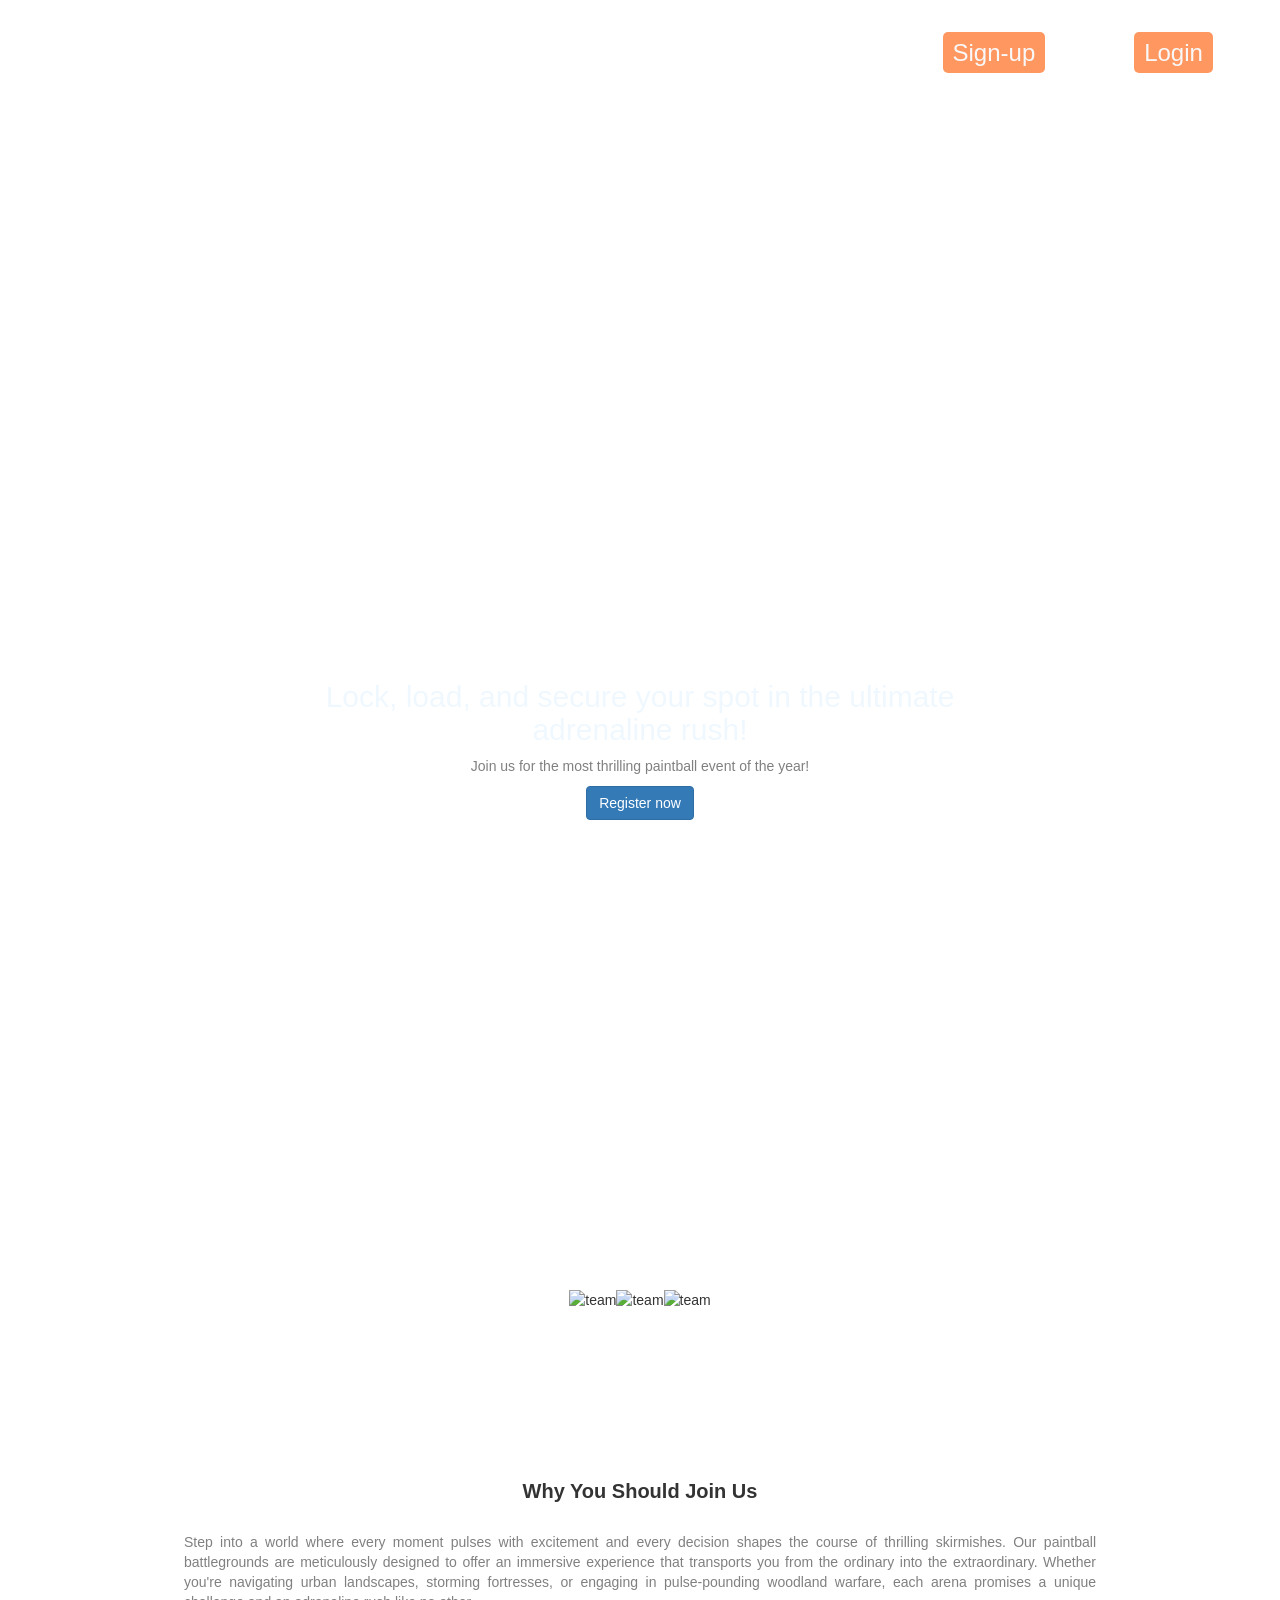
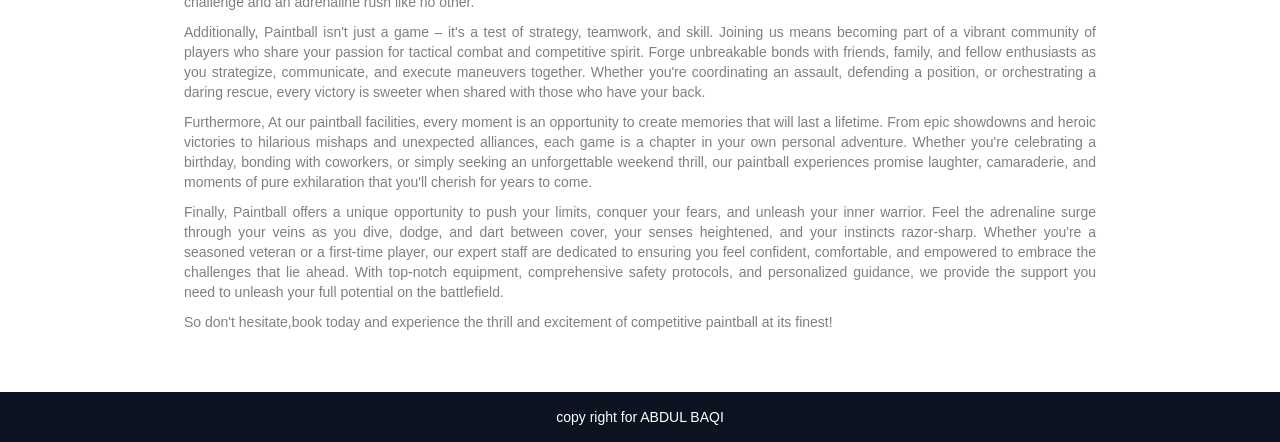
==== index.html @ 838d6c41 "Initial commit: add booking system files" ====
<!DOCTYPE html>
<html lang="en">
    <head>
        <meta charset="UTF-8">
        <meta http-equiv="X-UA-Compatible" content="IE=edge">
        <meta name="viewport" content="width=device-width, initial-scale=1.0">
        <title>Pintball</title>
        <link rel="stylesheet" href="https://maxcdn.bootstrapcdn.com/bootstrap/3.3.7/css/bootstrap.min.css" integrity="sha384-BVYiiSIFeK1dGmJRAkycuHAHRg32OmUcww7on3RYdg4Va+PmSTsz/K68vbdEjh4u" crossorigin="anonymous"/>
        <link rel="stylesheet" href="./commons-style.css">
        <link rel="stylesheet" href="./styles.css">
    </head>
    <body>
        <div class="page-container">
            <div class="page-overlay">
                <header>
                    <div class="row" >
                        <div class="logo-section col-md-9">
                            <a href="./index.html">
                                <h1 > Pintball </h1>
                            </a>
                        </div>
                        <div class=" col-md-2">
                            <h3>
                                <a class="style-container " href="./register.html">Sign-up</a>
                            </h3>
                        </div>
                        <div class=" col-md-1">
                            <h3>
                                <a class="style-container" href="./login.html">Login</a>
                            </h3>
                        </div>
                    </div>
                </header>
                <div class="header-body text-center" style="font-family:Verdana, Geneva, Tahoma, sans-serif">
                    <div class="card bg-dark text-white p-5 my-5" style="width: 50%; margin: auto; color: aliceblue;">
                        <div class="card-body">
                            <h2 class="card-title">Lock, load, and secure your spot in the ultimate adrenaline rush!</h2>
                            <p class="card-text text-center">Join us for the most thrilling paintball event of the year!</p>
                            <a href="./register.html" class="btn btn-primary">Register now</a>
                        </div>
                    </div>
                </div>
            </div>
            <main>
                <section>
                    <div class="center-block">
                        <img class="img-fluid"  src="../img/img1.jpg" alt="team">
                        <img class="img-fluid"  src="../img/img2.png" alt="team">
                        <img class="img-fluid"  src="../img/img3.jpeg" alt="team">
                    </div>
                    <div class="info-section">
                        <h1>Why You Should Join Us</h1>
                        <div>
                            <p>
                                Step into a world where every moment pulses with excitement and every decision shapes 
                                the course of thrilling skirmishes. Our paintball battlegrounds are meticulously designed 
                                to offer an immersive experience that transports you from the ordinary into the extraordinary. 
                                Whether you're navigating urban landscapes, storming fortresses, or engaging in pulse-pounding 
                                woodland warfare, each arena promises a unique challenge and an adrenaline rush like no other.
                            </p>                            
                            <p>
                                Additionally, Paintball isn't just a game – it's a test of strategy, teamwork, and skill. 
                                Joining us means becoming part of a vibrant community of players who share your passion 
                                for tactical combat and competitive spirit. Forge unbreakable bonds with friends, family, 
                                and fellow enthusiasts as you strategize, communicate, and execute maneuvers together. 
                                Whether you're coordinating an assault, defending a position, or orchestrating a daring rescue, 
                                every victory is sweeter when shared with those who have your back.
                            </p>
                            <p>
                                Furthermore, At our paintball facilities, every moment is an opportunity to create 
                                memories that will last a lifetime. From epic showdowns and heroic victories to hilarious 
                                mishaps and unexpected alliances, each game is a chapter in your own personal adventure. 
                                Whether you're celebrating a birthday, bonding with coworkers, or simply seeking an unforgettable 
                                weekend thrill, our paintball experiences promise laughter, camaraderie, and moments of pure 
                                exhilaration that you'll cherish for years to come.
                            </p>
                            <p>
                                Finally, Paintball offers a unique opportunity to push your limits, conquer your fears, 
                                and unleash your inner warrior. Feel the adrenaline surge through your veins as you dive, 
                                dodge, and dart between cover, your senses heightened, and your instincts razor-sharp. 
                                Whether you're a seasoned veteran or a first-time player, our expert staff are dedicated 
                                to ensuring you feel confident, comfortable, and empowered to embrace the challenges that 
                                lie ahead. With top-notch equipment, comprehensive safety protocols, and personalized guidance, 
                                we provide the support you need to unleash your full potential on the battlefield.
                            </p>
                            <p>
                                So don't hesitate,book today and experience the thrill and 
                                excitement of competitive paintball at its finest!
                            </p> 
                        </div>
                    </div>
                </section>  
            </main>
            <footer> 
                <span> copy right for ABDUL BAQI</span>
            </footer>
        </div>
    </body>
</html>
---- commons-style.css ----
* {
    padding: 0;
    margin: 0;
    box-sizing: border-box;
}

a {
    text-decoration: none;
}
a:hover {
    color: #eddada;
    text-decoration: none;
}

.page-container {
    display: flex;
    flex-direction: column;
    min-height: 100vh;
    width: 100vw;
}

header, footer {
    flex-shrink: 0;
    padding: 2rem 8rem;
}

main {
    padding: 0rem 8rem 3rem;
    flex-grow: 1;
    display: flex;
    flex-direction: column;
    justify-content: center;
    align-content: center;
}




.logo-section {
    display: flex;
    cursor: pointer;
}

.logo-section > a > h1 {
    font-weight: 700;
    font-family:'Gill Sans', 'Gill Sans MT', Calibri, 'Trebuchet MS', sans-serif;
    color: #ffffff;
}

.style-container  {
    padding: .7rem 1rem;
    border: none;
    border-radius: 5px;
    /* background-color: black; */
    background-color: #ff9860;

    color: rgb(249, 248, 248);
    
    text-decoration: none;
}

.style-container > a:hover {
    background-color: #f7d498;

}

footer {
    height: 5rem;
    display: flex;
    justify-content: center;
    align-items: center;
    width: 100%;
    background-color: #0B1220;
    
}

footer >span {
    color: #fff;
}

.page-overlay {
    background-image: url(../img/main.jpg);
    background-size: cover;
    height: 140vh; 
}
.container-form {
    flex-grow: 1;
    display: flex;
    flex-direction: column;
    align-items: center; 
    justify-content: center;  
}


.container-form > form {
    width: 50%;
    max-width: 700px;
    padding: 2rem;
    border-radius: 5px;
    border: 1px solid black;
    background-color: rgb(200, 192, 193);
    
}

.menu{
    display: flex;
    justify-content: center;
    margin-top: 20px;
    margin-bottom: 3rem;
    div{
        margin: 0 5px;
    }    
  }
---- styles.css ----
.header-body{
    display: flex;
    flex-direction: column;
    justify-content: center;
    align-items: center;
    width: 100%;
    height: 100%;
}

.center-block {
    margin-top: 3rem;
    display: flex;
    flex-direction:row;
    justify-content: center;
    align-items: center;
}
.center-block img{
    max-width: 200px;
    height: 150px;
}


.info-section {
    width: 85%;
    height: 100%;
    padding: 2rem;
    display: flex;
    flex-direction: column;
    margin: 0rem auto;
}

.info-section > h1 {
    font-size: 2rem;
    text-align: center;
    font-weight: 700;
}

.info-section > div {
    margin-top: 2rem;
    display: flex;
    flex-direction: column;
}

p{
    text-align: justify;
    color: gray;
    font-weight: 300;
    text-justify: inter-word;
}
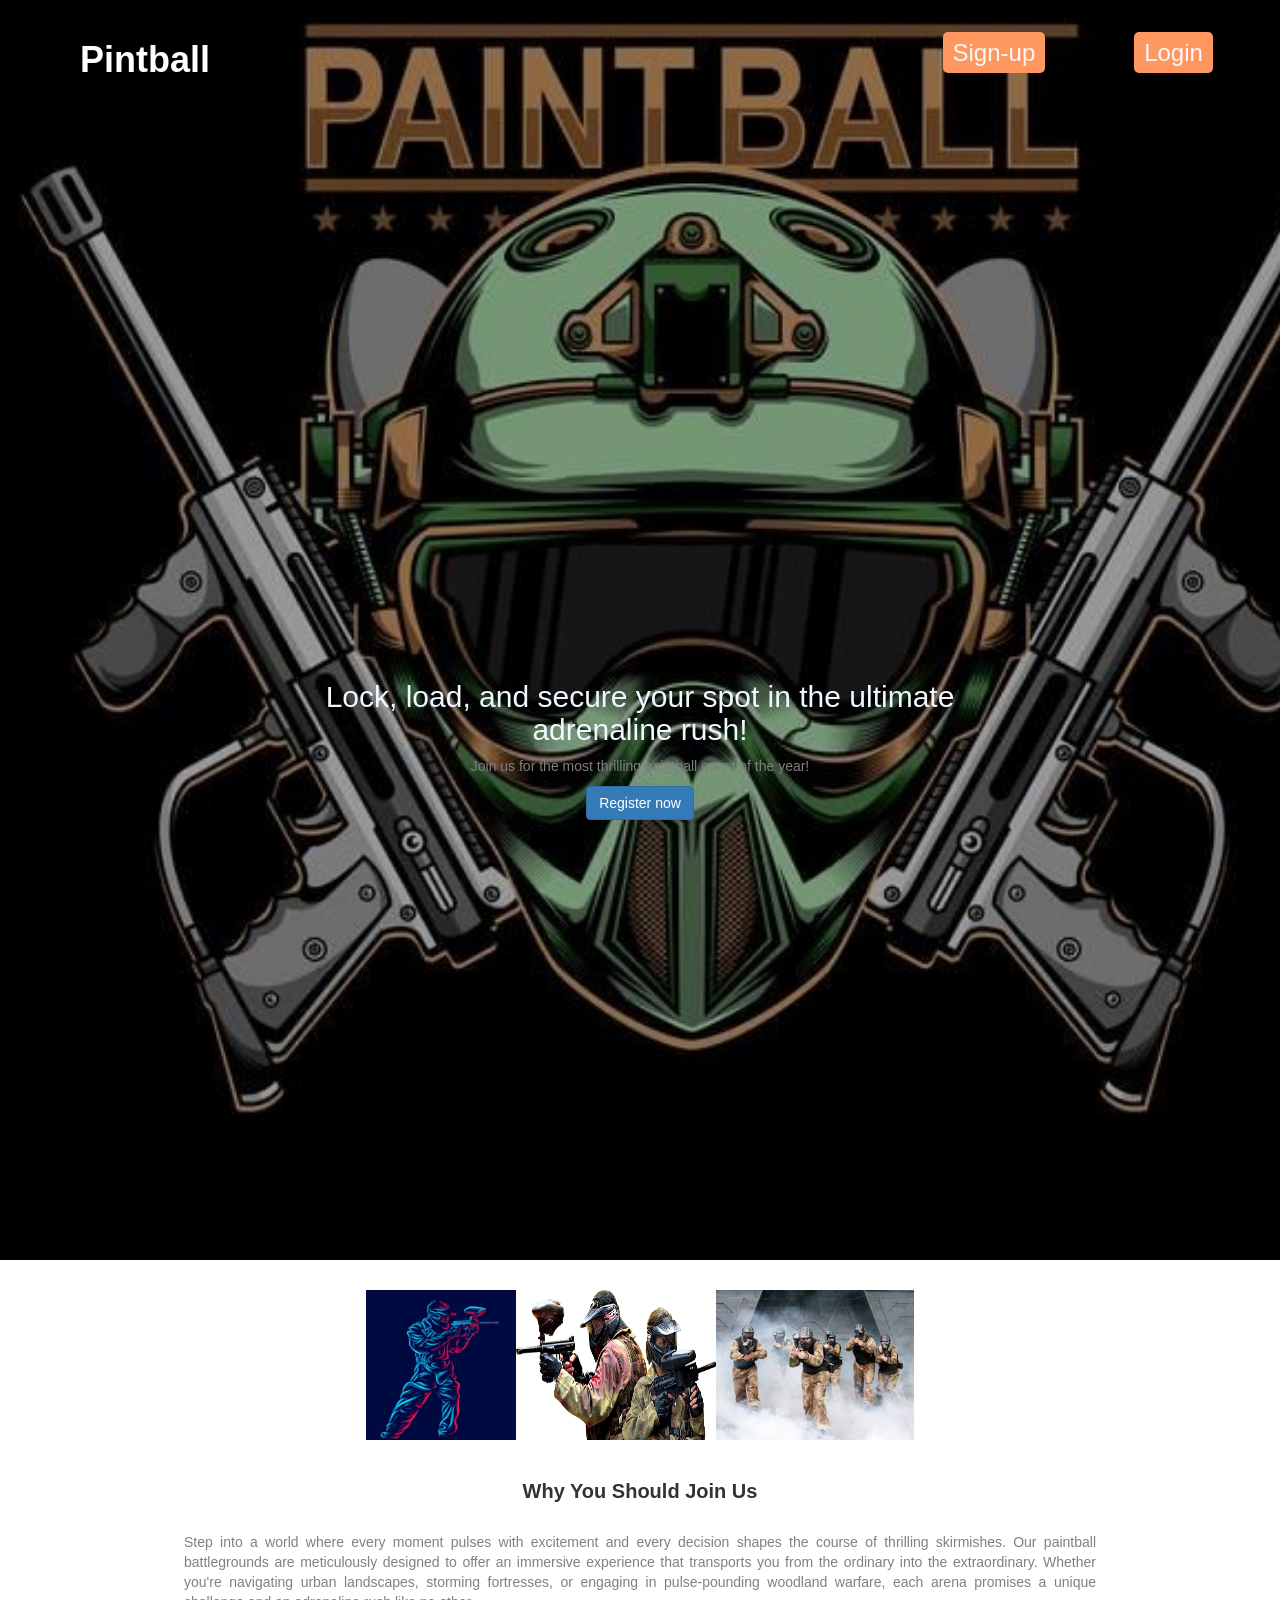
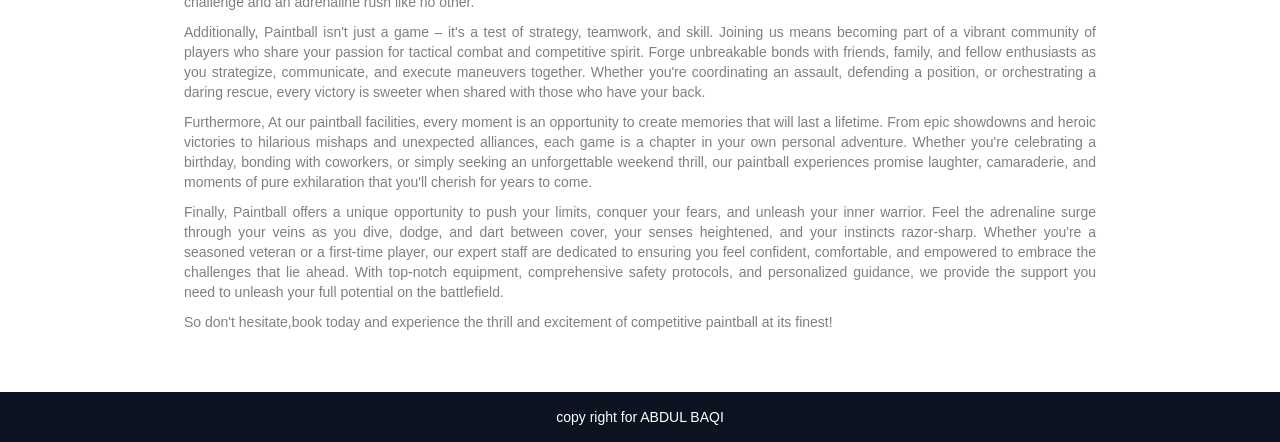
==== commit 538a835d: "Fix image paths from ../img/ to ./img/" ====
--- a/index.html
+++ b/index.html
@@ -44,9 +44,9 @@
             <main>
                 <section>
                     <div class="center-block">
-                        <img class="img-fluid"  src="../img/img1.jpg" alt="team">
-                        <img class="img-fluid"  src="../img/img2.png" alt="team">
-                        <img class="img-fluid"  src="../img/img3.jpeg" alt="team">
+                        <img class="img-fluid"  src="./img/img1.jpg" alt="team">
+                        <img class="img-fluid"  src="./img/img2.png" alt="team">
+                        <img class="img-fluid"  src="./img/img3.jpeg" alt="team">
                     </div>
                     <div class="info-section">
                         <h1>Why You Should Join Us</h1>
--- a/commons-style.css
+++ b/commons-style.css
@@ -79,7 +79,7 @@
 }
 
 .page-overlay {
-    background-image: url(../img/main.jpg);
+    background-image: url(./img/main.jpg);
     background-size: cover;
     height: 140vh; 
 }
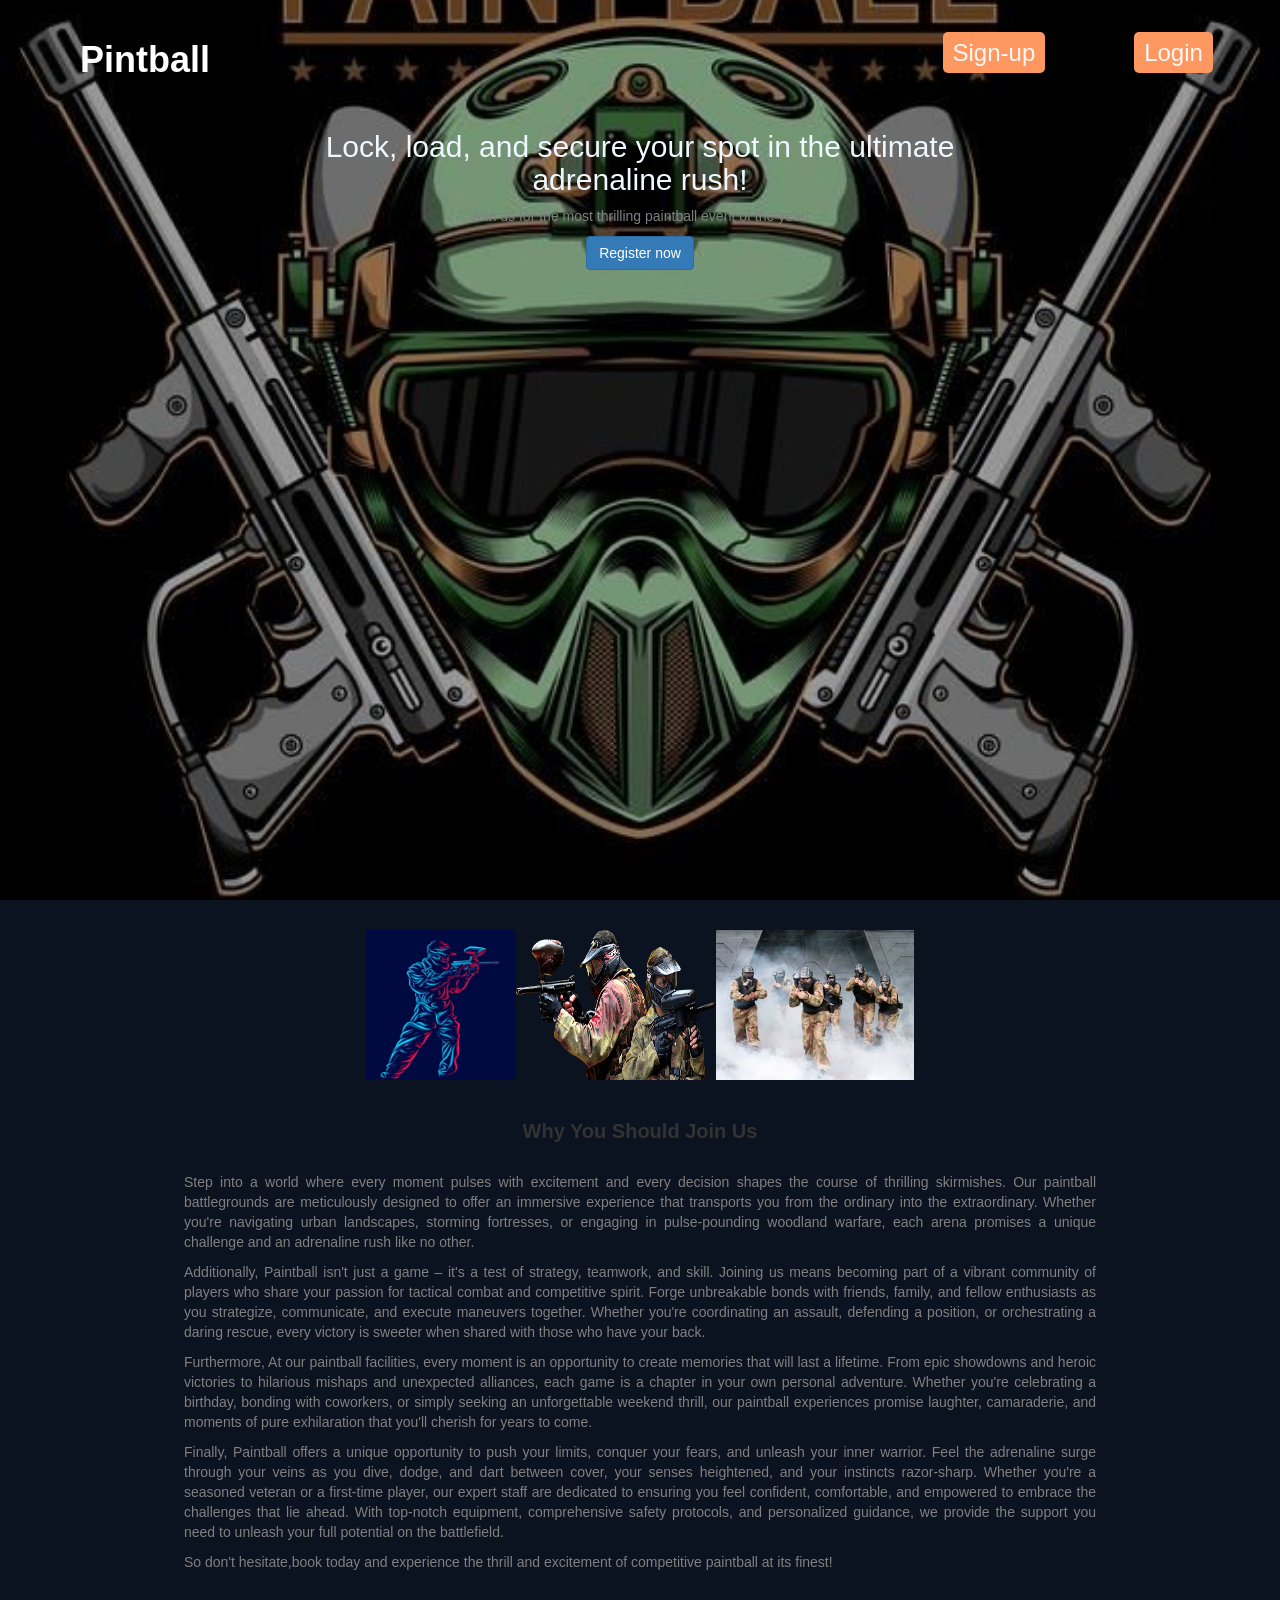
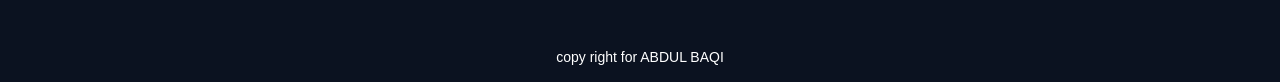
==== commit 0852cc5a: "Add page loader and preloader functionality across multiple HTML files" ====
--- a/index.html
+++ b/index.html
@@ -10,6 +10,7 @@
         <link rel="stylesheet" href="./styles.css">
     </head>
     <body>
+        <div id="page-loader"><div class="spinner"></div></div>
         <div class="page-container">
             <div class="page-overlay">
                 <header>
@@ -32,7 +33,7 @@
                     </div>
                 </header>
                 <div class="header-body text-center" style="font-family:Verdana, Geneva, Tahoma, sans-serif">
-                    <div class="card bg-dark text-white p-5 my-5" style="width: 50%; margin: auto; color: aliceblue;">
+                    <div class="card bg-dark text-white p-5 my-5 hero-card" style="color: aliceblue;">
                         <div class="card-body">
                             <h2 class="card-title">Lock, load, and secure your spot in the ultimate adrenaline rush!</h2>
                             <p class="card-text text-center">Join us for the most thrilling paintball event of the year!</p>
@@ -95,5 +96,15 @@
                 <span> copy right for ABDUL BAQI</span>
             </footer>
         </div>
+        <script>
+        (function(){
+            var loader = document.getElementById('page-loader');
+            var sources = ['./img/main.jpg','./img/img1.jpg','./img/img2.png','./img/img3.jpeg'];
+            var loaded = 0;
+            function check(){ if(++loaded >= sources.length) loader.classList.add('loaded'); }
+            sources.forEach(function(s){ var i = new Image(); i.onload = i.onerror = check; i.src = s; });
+            setTimeout(function(){ loader.classList.add('loaded'); }, 5000);
+        })();
+        </script>
     </body>
 </html>
--- a/commons-style.css
+++ b/commons-style.css
@@ -2,6 +2,11 @@
     padding: 0;
     margin: 0;
     box-sizing: border-box;
+}
+
+html, body {
+    min-height: 100vh;
+    background-color: #0B1220;
 }
 
 a {
@@ -81,7 +86,21 @@
 .page-overlay {
     background-image: url(./img/main.jpg);
     background-size: cover;
-    height: 140vh; 
+    background-position: center;
+    min-height: 100vh;
+    flex: 1;
+    display: flex;
+    flex-direction: column;
+}
+
+.page-overlay2 {
+    background-image: url(./img/main.jpg);
+    background-size: cover;
+    background-position: center;
+    min-height: 100vh;
+    flex: 1;
+    display: flex;
+    flex-direction: column;
 }
 .container-form {
     flex-grow: 1;
@@ -111,3 +130,223 @@
         margin: 0 5px;
     }    
   }
+
+/* ======= PAGE PRELOADER ======= */
+#page-loader {
+    position: fixed;
+    top: 0;
+    left: 0;
+    width: 100%;
+    height: 100%;
+    background: #0B1220;
+    display: flex;
+    justify-content: center;
+    align-items: center;
+    z-index: 9999;
+    transition: opacity 0.5s ease, visibility 0.5s ease;
+}
+
+#page-loader.loaded {
+    opacity: 0;
+    visibility: hidden;
+    pointer-events: none;
+}
+
+.spinner {
+    width: 50px;
+    height: 50px;
+    border: 5px solid rgba(255, 255, 255, 0.1);
+    border-top-color: #ff9860;
+    border-radius: 50%;
+    animation: spin 0.8s linear infinite;
+}
+
+@keyframes spin {
+    to { transform: rotate(360deg); }
+}
+
+/* ======= HERO CARD ======= */
+.hero-card {
+    width: 50%;
+    margin: auto;
+}
+
+/* ======= TABLE RESPONSIVE WRAPPER ======= */
+.table-responsive-wrapper {
+    width: 100%;
+    overflow-x: auto;
+    -webkit-overflow-scrolling: touch;
+}
+
+/* ======= RESPONSIVE: TABLET (max-width: 992px) ======= */
+@media (max-width: 992px) {
+    header, footer {
+        padding: 1.5rem 3rem;
+    }
+
+    main {
+        padding: 0rem 3rem 2rem;
+    }
+
+    .container-form > form {
+        width: 70%;
+    }
+
+    .hero-card {
+        width: 70%;
+    }
+
+    .menu {
+        flex-wrap: wrap;
+        gap: 8px;
+    }
+
+    .menu div {
+        margin: 0 !important;
+    }
+}
+
+/* ======= RESPONSIVE: SMALL TABLET (max-width: 768px) ======= */
+@media (max-width: 768px) {
+    header, footer {
+        padding: 1rem 1.5rem;
+    }
+
+    main {
+        padding: 0rem 1.5rem 1.5rem;
+    }
+
+    header .row {
+        display: flex;
+        flex-wrap: nowrap;
+        align-items: center;
+    }
+
+    header .row > div:first-child {
+        flex: 1;
+    }
+
+    header .row > div {
+        width: auto !important;
+        flex-shrink: 0;
+    }
+
+    header .row > div h3,
+    header .row > div h5 {
+        font-size: 1rem;
+        margin: 0;
+    }
+
+    .container-form > form {
+        width: 90%;
+        max-width: none;
+    }
+
+    .hero-card {
+        width: 85%;
+    }
+
+    .hero-card h2 {
+        font-size: 1.4rem;
+    }
+
+    .logo-section > a > h1 {
+        font-size: 1.5rem;
+    }
+
+    .style-container {
+        padding: 0.5rem 0.75rem;
+        font-size: 0.85rem;
+    }
+
+    .menu {
+        flex-wrap: wrap;
+        justify-content: center;
+        gap: 6px;
+        margin-bottom: 1.5rem;
+    }
+
+    table {
+        font-size: 0.85rem;
+    }
+
+    table th, table td {
+        padding: 6px !important;
+    }
+
+    footer {
+        height: auto;
+        padding: 1rem;
+    }
+}
+
+/* ======= RESPONSIVE: MOBILE (max-width: 576px) ======= */
+@media (max-width: 576px) {
+    header, footer {
+        padding: 0.75rem 1rem;
+    }
+
+    main {
+        padding: 0rem 1rem 1rem;
+    }
+
+    .container-form > form {
+        width: 95%;
+        padding: 1.25rem !important;
+    }
+
+    .hero-card {
+        width: 95%;
+        padding: 1.5rem !important;
+    }
+
+    .hero-card h2 {
+        font-size: 1.1rem;
+    }
+
+    .hero-card .card-text {
+        font-size: 0.9rem;
+    }
+
+    .page-overlay,
+    .page-overlay2 {
+        min-height: unset;
+        flex: 1;
+        padding-bottom: 2rem;
+    }
+
+    .logo-section > a > h1 {
+        font-size: 1.1rem;
+    }
+
+    footer > span {
+        font-size: 0.8rem;
+    }
+
+    .menu {
+        flex-direction: column;
+        align-items: center;
+        gap: 8px;
+        margin-bottom: 1rem;
+    }
+
+    .menu div {
+        width: 100%;
+        text-align: center;
+    }
+
+    .menu .style-container {
+        display: block;
+        width: 100%;
+        text-align: center;
+    }
+
+    table {
+        font-size: 0.75rem;
+        margin: 5px 10px !important;
+    }
+
+    .container-view h1 {
+        font-size: 1.3rem;
+    }
+}
--- a/styles.css
+++ b/styles.css
@@ -47,3 +47,64 @@
     font-weight: 300;
     text-justify: inter-word;
 }
+
+/* ======= RESPONSIVE: TABLET (max-width: 992px) ======= */
+@media (max-width: 992px) {
+    .center-block {
+        flex-wrap: wrap;
+        gap: 1rem;
+        justify-content: center;
+    }
+
+    .center-block img {
+        max-width: 180px;
+        height: 130px;
+    }
+}
+
+/* ======= RESPONSIVE: SMALL TABLET (max-width: 768px) ======= */
+@media (max-width: 768px) {
+    .center-block {
+        flex-direction: column;
+        align-items: center;
+    }
+
+    .center-block img {
+        max-width: 280px;
+        height: auto;
+        width: 100%;
+    }
+
+    .info-section {
+        width: 95%;
+        padding: 1rem;
+    }
+
+    .info-section > h1 {
+        font-size: 1.5rem;
+    }
+}
+
+/* ======= RESPONSIVE: MOBILE (max-width: 576px) ======= */
+@media (max-width: 576px) {
+    .center-block {
+        margin-top: 1.5rem;
+    }
+
+    .center-block img {
+        max-width: 100%;
+    }
+
+    .info-section {
+        width: 100%;
+        padding: 0.5rem;
+    }
+
+    .info-section > h1 {
+        font-size: 1.3rem;
+    }
+
+    p {
+        font-size: 0.9rem;
+    }
+}
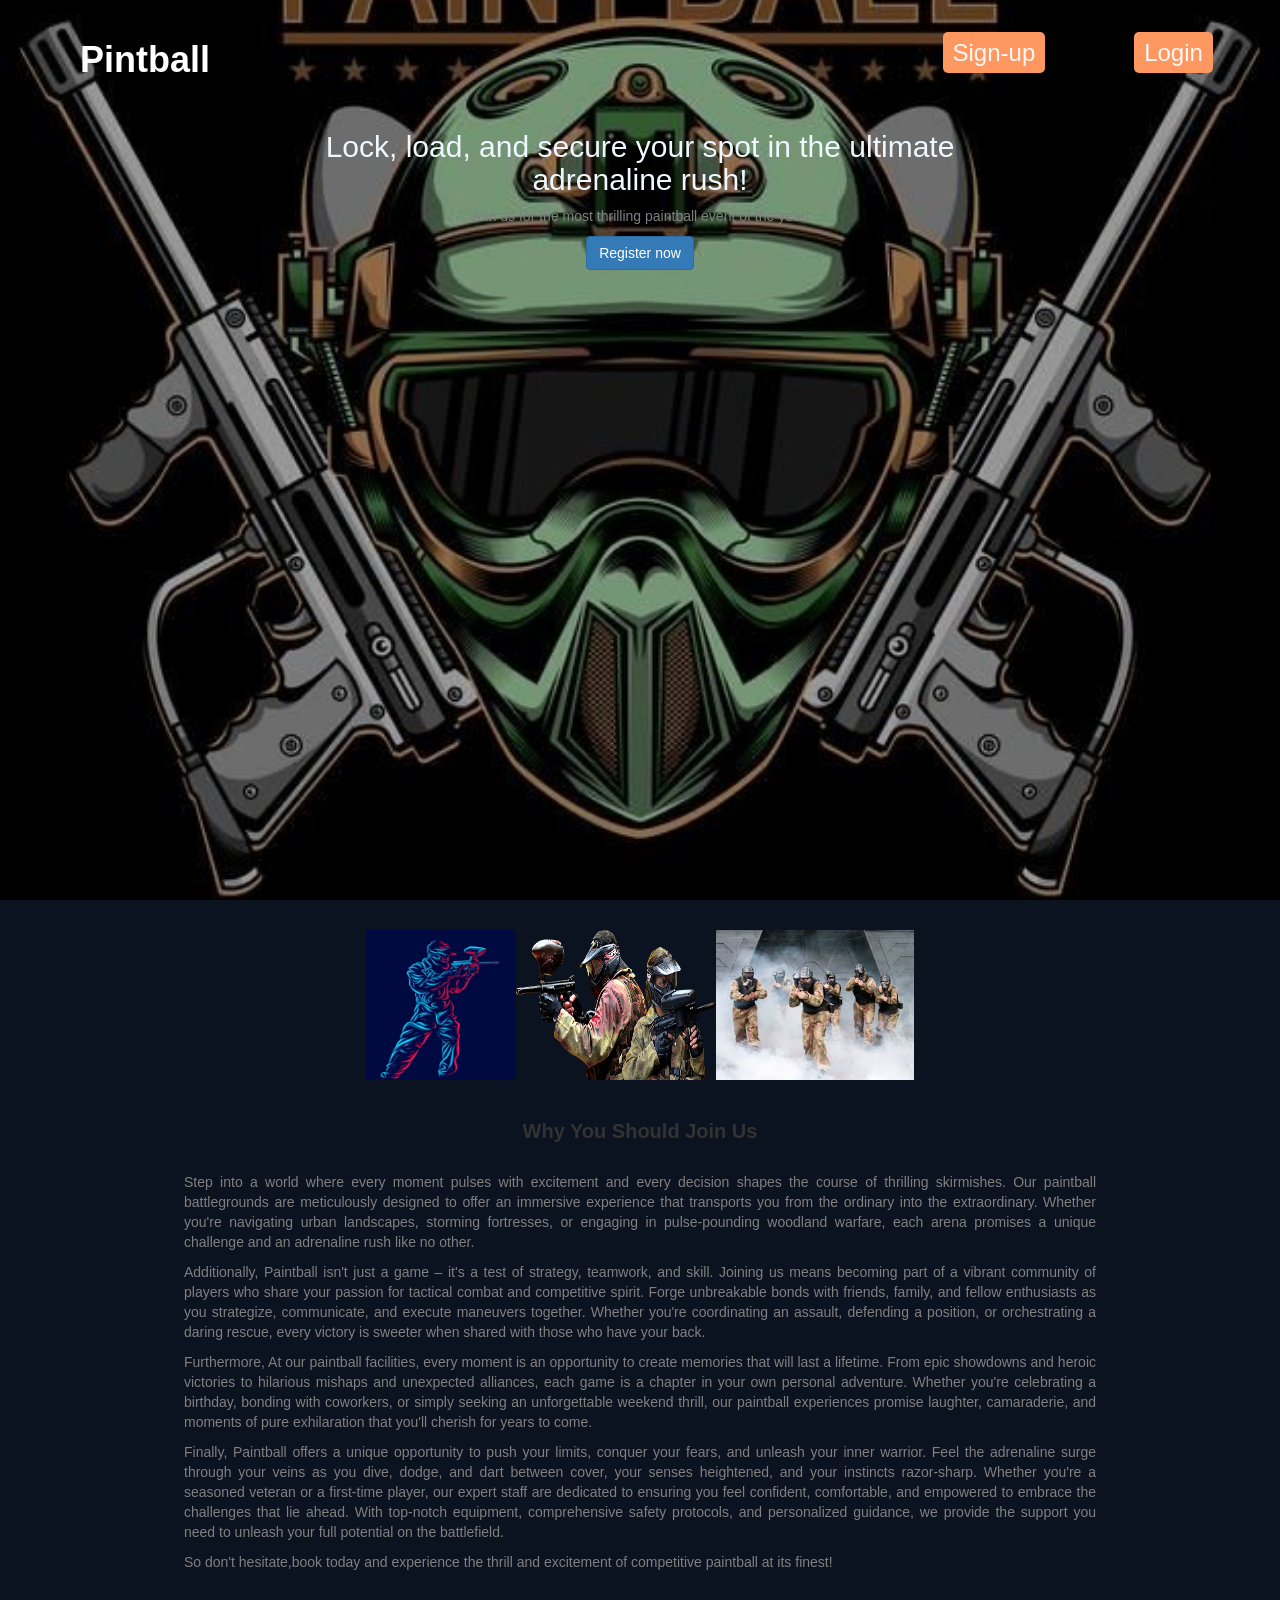
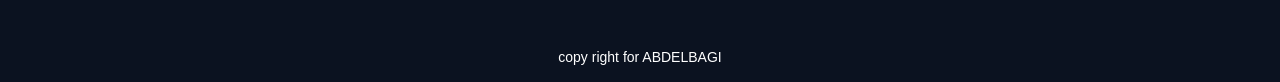
==== commit 70112335: "Update copyright name from ABDUL BAQI to ABDELBAGI in multiple HTML files" ====
--- a/index.html
+++ b/index.html
@@ -93,7 +93,7 @@
                 </section>  
             </main>
             <footer> 
-                <span> copy right for ABDUL BAQI</span>
+                <span> copy right for ABDELBAGI</span>
             </footer>
         </div>
         <script>
